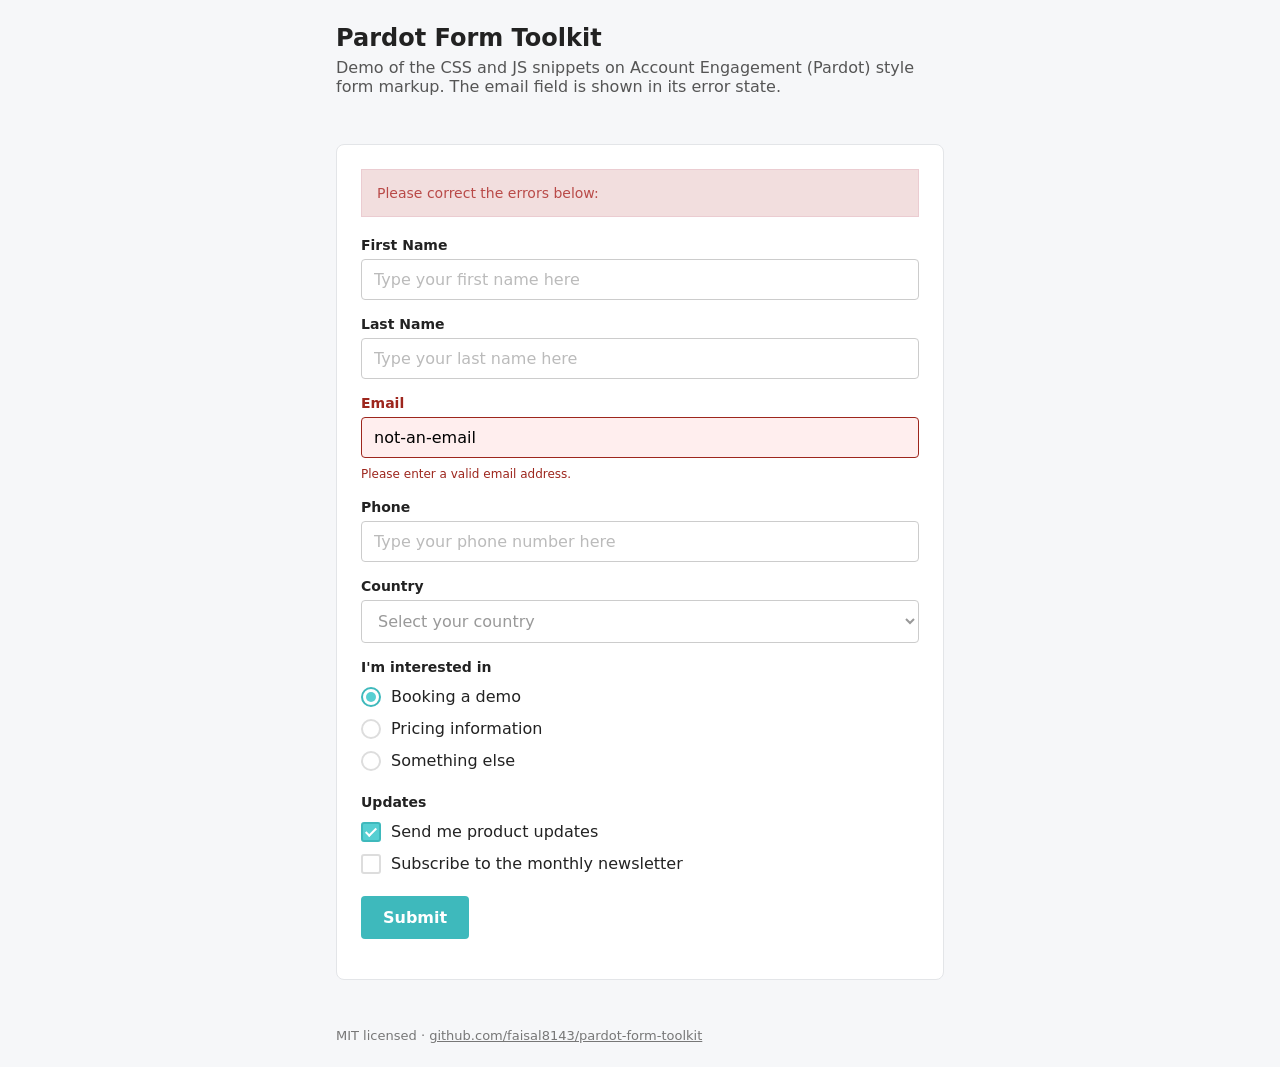
==== index.html @ db4a1d84 "Pardot Form Toolkit: merged form snippets into one documented repo Co-Authored-By: Claude Opus 5.5 <" ====
<!doctype html>
<html lang="en">
<head>
  <meta charset="utf-8">
  <meta name="viewport" content="width=device-width, initial-scale=1">
  <title>Pardot Form Toolkit — Demo</title>
  <link rel="stylesheet" href="css/pardot-checkbox.css">
  <link rel="stylesheet" href="css/pardot-radio.css">
  <link rel="stylesheet" href="css/pardot-error-states.css">
  <link rel="stylesheet" href="css/sticky-footer.css">
  <style>
    body { font-family: system-ui, -apple-system, "Segoe UI", Roboto, sans-serif; color: #222; background: #f6f7f9; }
    header, main, .footer { width: 100%; max-width: 640px; margin: 0 auto; padding: 24px 16px; }
    header h1 { margin: 0 0 6px; font-size: 24px; }
    header p { margin: 0; color: #555; }
    .card { background: #fff; border: 1px solid #e3e5e8; border-radius: 8px; padding: 24px; }
    form.form#pardot-form p.form-field { margin: 0 0 16px; }
    form.form#pardot-form .field-label { display: block; font-weight: 600; margin-bottom: 6px; font-size: 14px; }
    :where(form.form#pardot-form) :where(input[type=text], input[type=email], input[type=tel], select) {
      width: 100%; padding: 10px 12px; font: inherit; border: 1px solid #ccc; border-radius: 4px; background: #fff;
    }
    form.form#pardot-form select.pft-is-placeholder { color: #999; }
    form.form#pardot-form .value > span { display: block; }
    form.form#pardot-form p.error.no-label { margin: -12px 0 16px; }
    .submit input { background: #3eb9bc; color: #fff; border: 0; border-radius: 4px; padding: 12px 22px; font: inherit; font-weight: 600; cursor: pointer; }
    .footer { color: #777; font-size: 13px; }
    .footer a { color: inherit; }
  </style>
</head>
<body>
  <header>
    <h1>Pardot Form Toolkit</h1>
    <p>Demo of the CSS and JS snippets on Account Engagement (Pardot) style form markup. The email field is shown in its error state.</p>
  </header>

  <main>
    <div class="card">
      <!-- Markup mirrors what Account Engagement renders for a standard form -->
      <form accept-charset="UTF-8" method="post" action="#" class="form" id="pardot-form" onsubmit="return false;">
        <p class="errors">Please correct the errors below:</p>

        <p class="form-field first_name pd-text required">
          <label class="field-label" for="first_name">First Name</label>
          <input type="text" name="first_name" id="first_name" value="">
        </p>

        <p class="form-field last_name pd-text required">
          <label class="field-label" for="last_name">Last Name</label>
          <input type="text" name="last_name" id="last_name" value="">
        </p>

        <p class="form-field email pd-text required error">
          <label class="field-label" for="email">Email</label>
          <input type="text" name="email" id="email" value="not-an-email">
        </p>
        <p class="error no-label">Please enter a valid email address.</p>

        <p class="form-field phone pd-text">
          <label class="field-label" for="phone">Phone</label>
          <input type="text" name="phone" id="phone" value="">
        </p>

        <p class="form-field country pd-select required">
          <label class="field-label" for="country">Country</label>
          <select name="country" id="country" data-placeholder="Select your country">
            <option value=""></option>
            <option value="AU">Australia</option>
            <option value="MY">Malaysia</option>
            <option value="PK">Pakistan</option>
            <option value="SG">Singapore</option>
          </select>
        </p>

        <p class="form-field interest pd-radio">
          <label class="field-label">I'm interested in</label>
          <span class="value">
            <span><input type="radio" name="interest" id="interest_0" value="demo" checked><label class="inline" for="interest_0">Booking a demo</label></span>
            <span><input type="radio" name="interest" id="interest_1" value="pricing"><label class="inline" for="interest_1">Pricing information</label></span>
            <span><input type="radio" name="interest" id="interest_2" value="other"><label class="inline" for="interest_2">Something else</label></span>
          </span>
        </p>

        <p class="form-field opt_in pd-checkbox">
          <label class="field-label">Updates</label>
          <span class="value">
            <span><input type="checkbox" name="opt_in" id="opt_in_0" value="yes" checked><label class="inline" for="opt_in_0">Send me product updates</label></span>
            <span><input type="checkbox" name="newsletter" id="opt_in_1" value="yes"><label class="inline" for="opt_in_1">Subscribe to the monthly newsletter</label></span>
          </span>
        </p>

        <p class="submit"><input type="submit" value="Submit"></p>
      </form>
    </div>
  </main>

  <footer class="footer">
    MIT licensed · <a href="https://github.com/faisal8143/pardot-form-toolkit">github.com/faisal8143/pardot-form-toolkit</a>
  </footer>

  <script src="js/field-attributes.js"></script>
  <script src="js/select-placeholder.js"></script>
</body>
</html>
---- css/pardot-checkbox.css ----
/*
 * Pardot Form Toolkit — Custom checkboxes
 * Works with Account Engagement (Pardot) form markup: <p class="pd-checkbox"> … <input type="checkbox"> <label> …
 * Pure CSS, no icon font needed.
 */
:root {
  --pft-accent: #56cfd2;
  --pft-accent-dark: #3eb9bc;
  --pft-border: #dddddd;
  --pft-box-size: 20px;
}

/* Visually hide the native checkbox but keep it focusable and accessible */
.pd-checkbox input[type="checkbox"] {
  position: absolute;
  opacity: 0;
  width: 1px;
  height: 1px;
  margin: 0;
}

.pd-checkbox input[type="checkbox"] + label {
  position: relative;
  display: inline-flex;
  align-items: center;
  gap: 10px;
  margin: 5px 0;
  cursor: pointer;
  line-height: 1.4;
}

/* Unchecked box */
.pd-checkbox input[type="checkbox"] + label::before {
  content: "";
  flex: 0 0 var(--pft-box-size);
  width: var(--pft-box-size);
  height: var(--pft-box-size);
  box-sizing: border-box;
  background: #fff;
  border: 2px solid var(--pft-border);
  border-radius: 3px;
  transition: background-color .15s, border-color .15s;
}

/* Tick mark */
.pd-checkbox input[type="checkbox"] + label::after {
  content: "";
  position: absolute;
  left: 7px;
  top: 50%;
  width: 6px;
  height: 11px;
  border: solid #fff;
  border-width: 0 2px 2px 0;
  transform: translateY(-60%) rotate(45deg);
  opacity: 0;
  transition: opacity .15s;
}

/* Checked */
.pd-checkbox input[type="checkbox"]:checked + label::before {
  background: var(--pft-accent);
  border-color: var(--pft-accent-dark);
}
.pd-checkbox input[type="checkbox"]:checked + label::after {
  opacity: 1;
}

/* Keyboard focus */
.pd-checkbox input[type="checkbox"]:focus-visible + label::before {
  outline: 2px solid var(--pft-accent-dark);
  outline-offset: 2px;
}
---- css/pardot-radio.css ----
/*
 * Pardot Form Toolkit — Custom radio buttons
 * Works with Account Engagement (Pardot) form markup: <p class="pd-radio"> … <input type="radio"> <label> …
 * Pure CSS, no icon font needed.
 */
:root {
  --pft-accent: #56cfd2;
  --pft-accent-dark: #3eb9bc;
  --pft-border: #dddddd;
  --pft-radio-size: 20px;
}

.pd-radio input[type="radio"] {
  position: absolute;
  opacity: 0;
  width: 1px;
  height: 1px;
  margin: 0;
}

.pd-radio input[type="radio"] + label {
  position: relative;
  display: inline-flex;
  align-items: center;
  gap: 10px;
  margin: 5px 0;
  cursor: pointer;
  line-height: 1.4;
}

/* Outer ring */
.pd-radio input[type="radio"] + label::before {
  content: "";
  flex: 0 0 var(--pft-radio-size);
  width: var(--pft-radio-size);
  height: var(--pft-radio-size);
  box-sizing: border-box;
  background: #fff;
  border: 2px solid var(--pft-border);
  border-radius: 50%;
  transition: border-color .15s;
}

/* Inner dot */
.pd-radio input[type="radio"] + label::after {
  content: "";
  position: absolute;
  left: 5px;
  top: 50%;
  width: 10px;
  height: 10px;
  border-radius: 50%;
  background: var(--pft-accent);
  transform: translateY(-50%) scale(0);
  transition: transform .15s;
}

.pd-radio input[type="radio"]:checked + label::before {
  border-color: var(--pft-accent-dark);
}
.pd-radio input[type="radio"]:checked + label::after {
  transform: translateY(-50%) scale(1);
}

.pd-radio input[type="radio"]:focus-visible + label::before {
  outline: 2px solid var(--pft-accent-dark);
  outline-offset: 2px;
}
---- css/pardot-error-states.css ----
/*
 * Pardot Form Toolkit — Validation & error states
 * Styles the classes Account Engagement (Pardot) adds on failed submit:
 *   p.errors (summary banner), p.error (field wrapper), span.error.no-label (field message)
 */
:root {
  --pft-error: #9d261d;
  --pft-error-bg: #ffeeee;
  --pft-error-banner-bg: #f2dede;
  --pft-error-banner-border: #ebccd1;
  --pft-error-banner-text: #b94a48;
  --pft-focus: #66afe9;
  --pft-placeholder: #bbbbbb;
}

/* Invalid fields */
form.form#pardot-form .error input,
form.form#pardot-form .error select,
form.form#pardot-form .error textarea {
  background-color: var(--pft-error-bg);
  border-color: var(--pft-error);
}

form.form#pardot-form .error .field-label {
  color: var(--pft-error);
}

/* Placeholder colour */
form.form#pardot-form ::placeholder {
  color: var(--pft-placeholder);
  opacity: 1;
}

/* Focus state for valid fields */
form.form#pardot-form p:not(.error) input:focus,
form.form#pardot-form p:not(.error) select:focus,
form.form#pardot-form p:not(.error) textarea:focus {
  border-color: var(--pft-focus);
  outline: none;
}

/* Field-level error message */
form.form#pardot-form p { position: relative; }

form.form#pardot-form span.error.no-label,
form.form#pardot-form p.error.no-label {
  display: block;
  margin: 0;
  padding: 4px 0 0;
  color: var(--pft-error);
  font-size: 12px;
  font-weight: normal;
  line-height: 1.375;
}

/* Summary banner at the top of the form */
form.form#pardot-form p.errors {
  width: 100%;
  box-sizing: border-box;
  margin: 0 0 20px;
  padding: 15px;
  background-color: var(--pft-error-banner-bg);
  border: 1px solid var(--pft-error-banner-border);
  border-radius: 0;
  color: var(--pft-error-banner-text);
  font-size: 14px;
}

/* Make sure radio/checkbox groups show their error message */
form.form#pardot-form p.error.pd-radio,
form.form#pardot-form p.error.pd-checkbox,
form.form#pardot-form p.error.pd-radio span.error.no-label,
form.form#pardot-form p.error.pd-checkbox span.error.no-label {
  display: block !important;
}
---- css/sticky-footer.css ----
/*
 * Pardot Form Toolkit — Sticky footer for landing pages
 * Keeps the footer at the bottom of short Pardot landing pages / CloudPages.
 * Markup: <body> <header>…</header> <main>…</main> <footer class="footer">…</footer> </body>
 */
*,
*::before,
*::after {
  box-sizing: border-box;
}

body {
  min-height: 100vh;
  margin: 0;
  display: flex;
  flex-direction: column;
}

body > main {
  flex: 1 0 auto;
}

.footer {
  flex-shrink: 0;
}
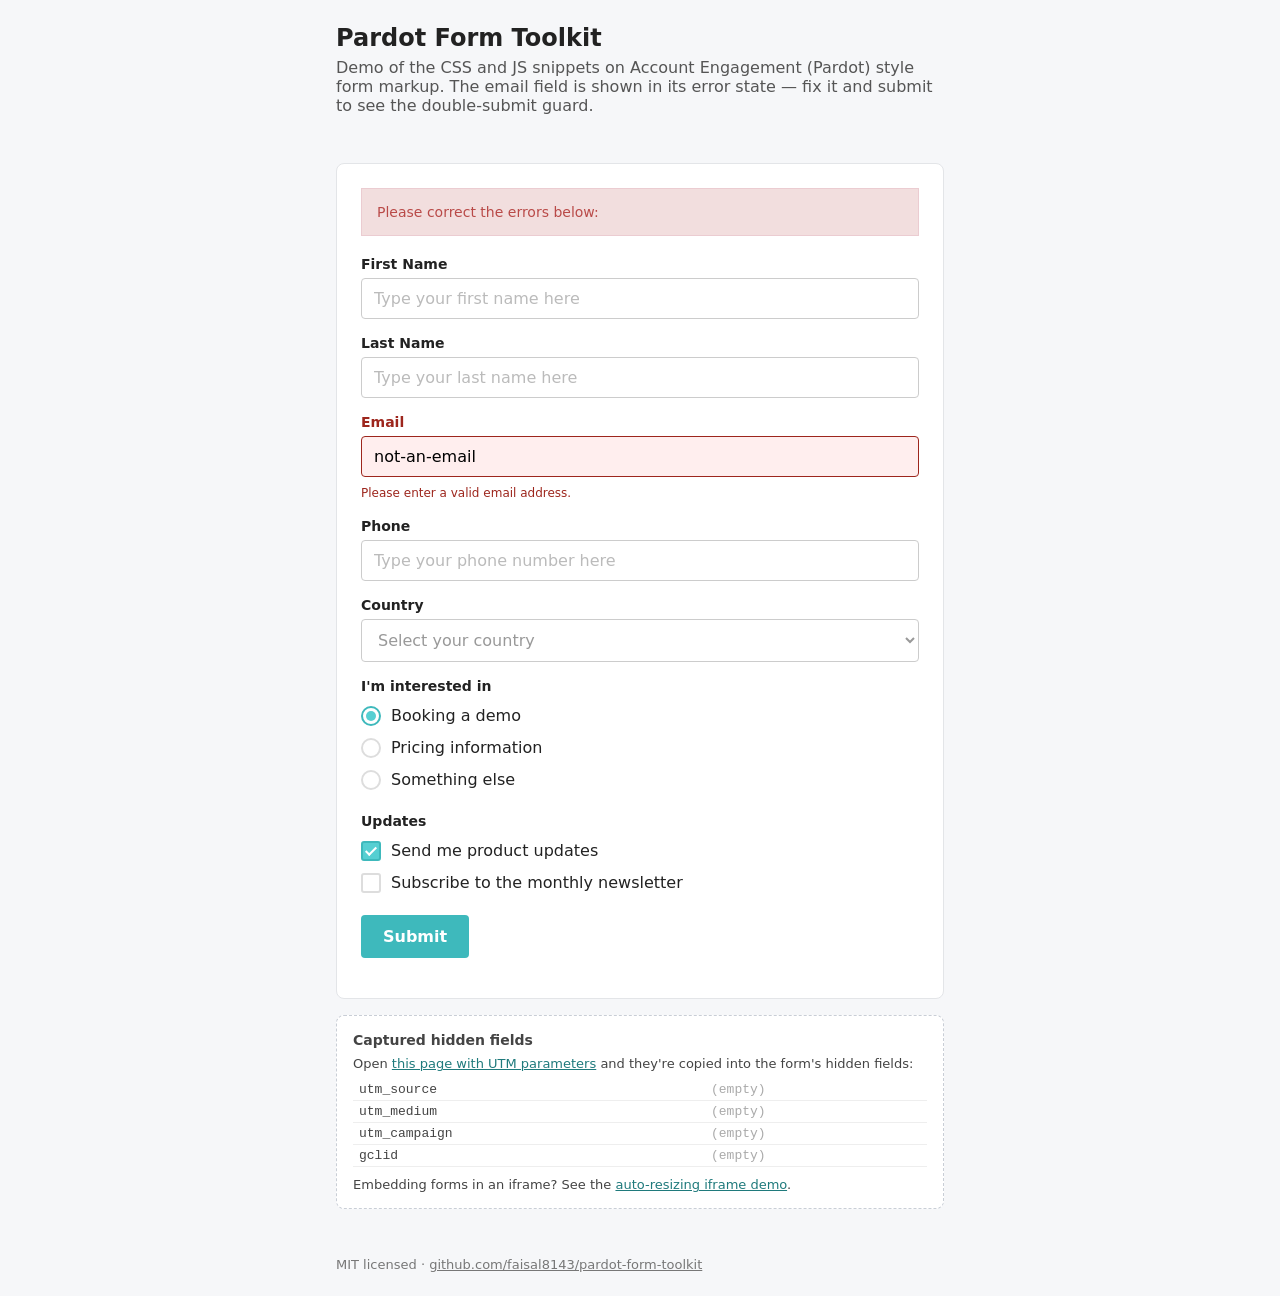
==== commit 1f124509: "v1.0.0: UTM capture, submit guard, auto-resizing iframes, tests and CI - utm-hidden-fields.js: save " ====
--- a/index.html
+++ b/index.html
@@ -22,6 +22,14 @@
     form.form#pardot-form select.pft-is-placeholder { color: #999; }
     form.form#pardot-form .value > span { display: block; }
     form.form#pardot-form p.error.no-label { margin: -12px 0 16px; }
+    .submit input:disabled { opacity: .7; cursor: progress; }
+    .panel { margin-top: 16px; background: #fff; border: 1px dashed #c9ced6; border-radius: 8px; padding: 16px; font-size: 13px; color: #444; }
+    .panel h2 { margin: 0 0 8px; font-size: 14px; }
+    .panel code { background: #f1f3f5; padding: 1px 4px; border-radius: 3px; }
+    .panel table { border-collapse: collapse; width: 100%; }
+    .panel td { padding: 3px 6px; border-bottom: 1px solid #eee; font-family: ui-monospace, Menlo, Consolas, monospace; word-break: break-all; }
+    .panel a { color: #1f7a7c; }
+    #demo-result { display: none; margin-top: 12px; padding: 10px 12px; background: #e9f8f8; border: 1px solid #b7e6e7; border-radius: 4px; color: #1f5f60; }
     .submit input { background: #3eb9bc; color: #fff; border: 0; border-radius: 4px; padding: 12px 22px; font: inherit; font-weight: 600; cursor: pointer; }
     .footer { color: #777; font-size: 13px; }
     .footer a { color: inherit; }
@@ -30,13 +38,13 @@
 <body>
   <header>
     <h1>Pardot Form Toolkit</h1>
-    <p>Demo of the CSS and JS snippets on Account Engagement (Pardot) style form markup. The email field is shown in its error state.</p>
+    <p>Demo of the CSS and JS snippets on Account Engagement (Pardot) style form markup. The email field is shown in its error state — fix it and submit to see the double-submit guard.</p>
   </header>
 
   <main>
     <div class="card">
       <!-- Markup mirrors what Account Engagement renders for a standard form -->
-      <form accept-charset="UTF-8" method="post" action="#" class="form" id="pardot-form" onsubmit="return false;">
+      <form accept-charset="UTF-8" method="post" action="#" class="form" id="pardot-form">
         <p class="errors">Please correct the errors below:</p>
 
         <p class="form-field first_name pd-text required">
@@ -88,8 +96,22 @@
           </span>
         </p>
 
+        <!-- Hidden fields filled by js/utm-hidden-fields.js -->
+        <p class="form-field utm_source pd-hidden hidden"><input type="hidden" name="utm_source" id="utm_source" value=""></p>
+        <p class="form-field utm_medium pd-hidden hidden"><input type="hidden" name="utm_medium" id="utm_medium" value=""></p>
+        <p class="form-field utm_campaign pd-hidden hidden"><input type="hidden" name="utm_campaign" id="utm_campaign" value=""></p>
+        <p class="form-field gclid pd-hidden hidden"><input type="hidden" name="gclid" id="gclid" value=""></p>
+
         <p class="submit"><input type="submit" value="Submit"></p>
+        <p id="demo-result" role="status">Submitted — the button stayed disabled, so a double-click can't create a duplicate prospect. (Demo only: nothing is sent.)</p>
       </form>
+    </div>
+
+    <div class="panel">
+      <h2>Captured hidden fields</h2>
+      <p style="margin:0 0 8px">Open <a href="?utm_source=linkedin&amp;utm_medium=social&amp;utm_campaign=launch&amp;gclid=demo123">this page with UTM parameters</a> and they're copied into the form's hidden fields:</p>
+      <table id="utm-table"><tbody></tbody></table>
+      <p style="margin:10px 0 0">Embedding forms in an iframe? See the <a href="examples/embed.html?utm_source=newsletter&amp;utm_campaign=october">auto-resizing iframe demo</a>.</p>
     </div>
   </main>
 
@@ -99,5 +121,21 @@
 
   <script src="js/field-attributes.js"></script>
   <script src="js/select-placeholder.js"></script>
+  <script src="js/utm-hidden-fields.js"></script>
+  <script src="js/submit-guard.js"></script>
+  <script>
+    // Demo only: show captured values and stop the real POST
+    (function () {
+      var rows = ['utm_source', 'utm_medium', 'utm_campaign', 'gclid'].map(function (name) {
+        var v = document.getElementById(name).value;
+        return '<tr><td>' + name + '</td><td>' + (v ? v.replace(/[<>&"]/g, '') : '<span style="color:#aaa">(empty)</span>') + '</td></tr>';
+      });
+      document.querySelector('#utm-table tbody').innerHTML = rows.join('');
+      document.getElementById('pardot-form').addEventListener('submit', function (e) {
+        e.preventDefault(); // runs after submit-guard.js, so the guard still locks the button
+        document.getElementById('demo-result').style.display = 'block';
+      });
+    })();
+  </script>
 </body>
 </html>
